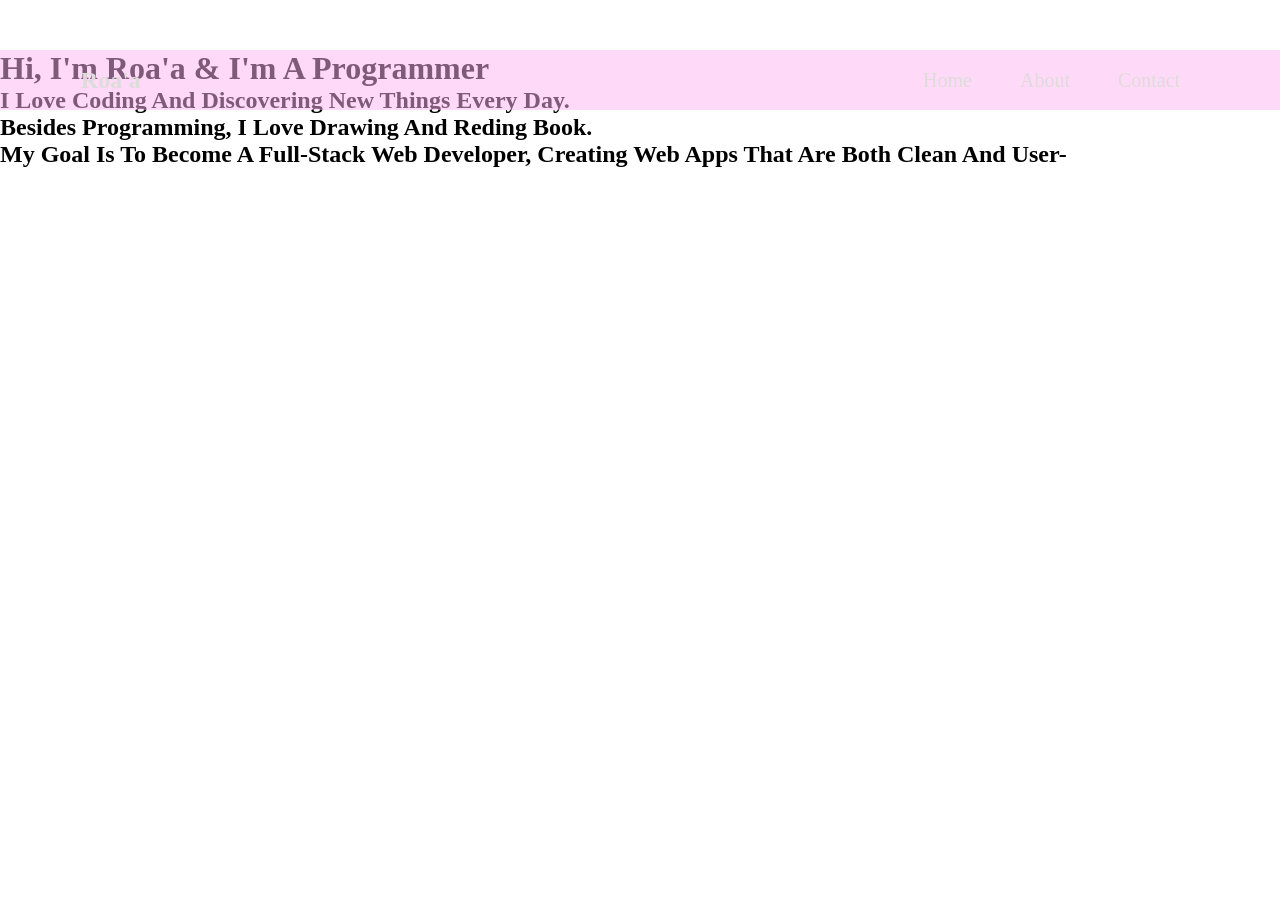
==== about.html @ 72acf9bf "add about page" ====
<!DOCTYPE html>
<html lang="en">

<head>
    <meta charset="UTF-8">
    <meta name="viewport" content="width=device-width, initial-scale=1.0">
    <link rel="stylesheet" href="about.css">
    <title>Document</title>
</head>

<body>
    <section class="top">
        <div class="head">
            <h1>Roa'a </h1>
            <ul class="link">
                <li><a href="index.html">Home</a></li>
                <li><a href="about.html">About</a></li>
                <li><a href="">Contact</a></li>
        </div>
    
</section>

        <div class="me1">
            <h1>hi, I'm Roa'a & I'm a programmer</h1>
            <h2>I love coding and discovering new things every day.<br>
                Besides programming, I love drawing and reding book.<br>
                My goal is to become a full‑stack web developer, creating web apps that are both clean and user-</h2>
        </div>

</body>

</html>
---- about.css ----
* {
    margin: 0%;
    padding: 0%;
    box-sizing: border-box;
    text-transform: capitalize;
    transition: all 0.2s linear;

}

.top{
     width: 100%;
    
    background-image: linear-gradient(rgba(47, 7, 55, 0.75),
    rgba(72, 69, 69, 0.237));
    background-repeat: no-repeat;
    background-position: center;
    background-size: cover;
}
.head{
 display:flex;
    align-items:center;
    justify-content:space-around;
    width:100%;
    height:60px;
    padding:0% 1%;
    position:fixed;
    background-color:rgba(255, 179, 242, 0.5);
     }

.head h1{
    color: rgb(222, 220, 218);
    margin-right:50%;
}
ul {
    display: flex;
    justify-content: flex-end;
    flex-wrap: wrap;
    gap: 10px;
}
.link li {

    display: inline-block;
    padding: 10px 15px;

}

.link li a {
    text-decoration: none;
    color: rgb(222, 220, 218);
    font-size: 20px;
    padding: 4px 4px;
}

 
   

.link li a:hover {
    color: rgb(95, 20, 102);
}

a {
    color: rgb(222, 220, 218);
    text-decoration: none;
    padding: 10px;
}
.me1 {
            margin-top: 50px;
  gap: 60px;              /* مسافة بين النصوص */
  align-items: center;    /* محاذاة رأسية */
}
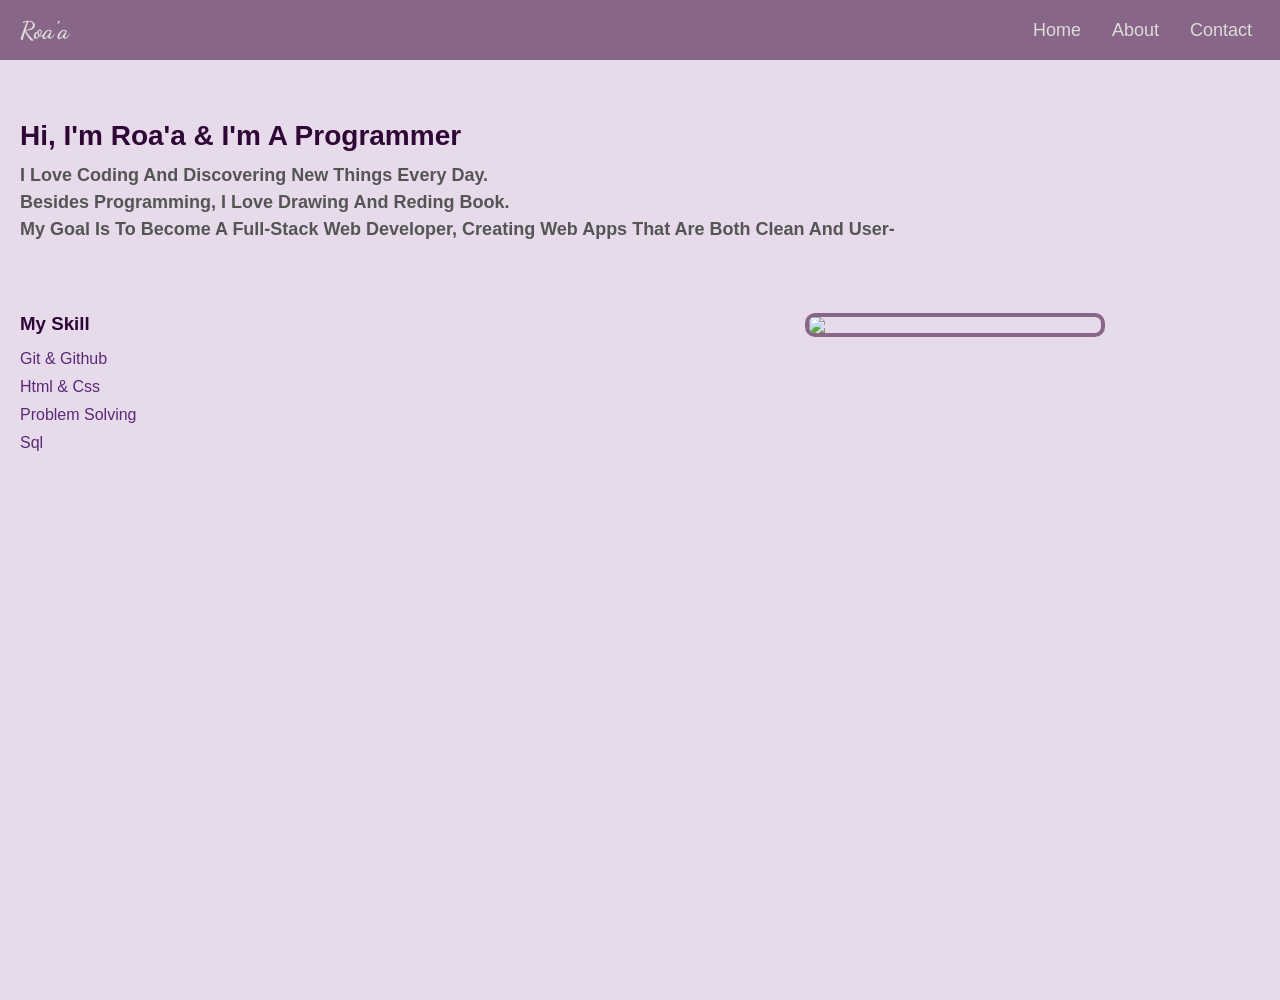
==== commit 711e8646: "finish personal webpage" ====
--- a/about.html
+++ b/about.html
@@ -5,7 +5,11 @@
     <meta charset="UTF-8">
     <meta name="viewport" content="width=device-width, initial-scale=1.0">
     <link rel="stylesheet" href="about.css">
-    <title>Document</title>
+     <title>Roa'a</title>
+    <link rel="icon" href="https://i.pinimg.com/474x/e9/60/7e/e9607e37e681d432fa9665a38bbf1475.jpg" type="image/x-icon">
+    <link href="https://fonts.googleapis.com/css2?family=Dancing+Script&display=swap" rel="stylesheet">
+    <link rel="stylesheet" href="https://cdnjs.cloudflare.com/ajax/libs/font-awesome/6.5.0/css/all.min.css">
+
 </head>
 
 <body>
@@ -15,11 +19,8 @@
             <ul class="link">
                 <li><a href="index.html">Home</a></li>
                 <li><a href="about.html">About</a></li>
-                <li><a href="">Contact</a></li>
+                <li><a href="contact.html">Contact</a></li>
         </div>
-    
-</section>
-
         <div class="me1">
             <h1>hi, I'm Roa'a & I'm a programmer</h1>
             <h2>I love coding and discovering new things every day.<br>
@@ -27,6 +28,29 @@
                 My goal is to become a full‑stack web developer, creating web apps that are both clean and user-</h2>
         </div>
 
+        </div>
+        <section class="about">
+            <div class="skill">
+                <ul>
+                    <h1>my skill</h1>
+                    <li>git & github</li>
+                    <li>html & css</li>
+                    <li>problem solving</li>
+                    <li>sql</li>
+                </ul>
+            </div>
+            <div class="pic">
+                <img src="https://i.pinimg.com/736x/89/ae/f6/89aef6986539ccdd6faf3d48623d5ba7.jpg">
+            </div>
+            <div class="social-icons">
+
+                <a href="https://www.facebook.com/share/17CHZuEooM/" target="_blank"><i class="fab fa-facebook-f"></i></a>
+                <a href="https://www.instagram.com/_roaa.03?utm_source=ig_web_button_share_sheet&igsh=dzU1MzdwbXM5d29y" target="_blank"><i class="fab fa-instagram"></i></a>
+                <a href="https://www.linkedin.com/in/roaa-mazen" target="_blank"><i class="fab fa-linkedin-in"></i></a>
+            </div>
+        </section>
+    </section>
+
 </body>
 
 </html>
--- a/about.css
+++ b/about.css
@@ -1,70 +1,142 @@
 * {
-    margin: 0%;
-    padding: 0%;
+    margin: 0;
+    padding: 0;
     box-sizing: border-box;
     text-transform: capitalize;
     transition: all 0.2s linear;
-
+    font-family: Arial, sans-serif;
 }
 
-.top{
-     width: 100%;
-    
-    background-image: linear-gradient(rgba(47, 7, 55, 0.75),
-    rgba(72, 69, 69, 0.237));
+body {
+    width: 100%;
+    height: 100vh;
+   background-color: #e7daeb; 
+  color: #5a2a75;
     background-repeat: no-repeat;
     background-position: center;
     background-size: cover;
 }
-.head{
- display:flex;
-    align-items:center;
-    justify-content:space-around;
-    width:100%;
-    height:60px;
-    padding:0% 1%;
-    position:fixed;
-    background-color:rgba(255, 179, 242, 0.5);
-     }
 
-.head h1{
+
+.head {
+    display: flex;
+    align-items: center;
+    justify-content: space-between;
+    width: 100%;
+    height: 60px;
+    padding: 0 20px;
+    position: fixed;
+    top: 0;
+    left: 0;
+    background-color: rgb(136, 102, 136);
+    z-index: 1000;
+}
+
+.head h1 {
     color: rgb(222, 220, 218);
-    margin-right:50%;
+    font-size: 24px;
+     font-family: 'Dancing Script', cursive;
 }
+
 ul {
     display: flex;
-    justify-content: flex-end;
+    gap: 15px;
+    text-decoration: none;
+     list-style: none; 
+}
+
+.link li a {
+   text-decoration: none;
+    color: rgb(222, 220, 218);
+    font-size: 18px;
+    padding: 5px 8px;
+    border-radius: 4px;
+}
+
+.link li a:hover {
+    color: rgb(95, 20, 102);
+    background-color: rgba(255, 255, 255, 0.2);
+}
+
+
+.me1 {
+    margin-top: 100px;
+    padding: 20px;
+    margin-right: 60px;
+}
+
+.me1 h1 {
+    font-size: 28px;
+    color: #2f0737;
+    margin-bottom: 10px;
+}
+
+.me1 h2 {
+    font-size: 18px;
+    color: #555;
+    line-height: 1.5;
+}
+
+
+.about {
+    display: flex;
+    justify-content: space-around;
+    align-items: flex-start;
+    padding: 50px 20px;
+    gap: 20px;
     flex-wrap: wrap;
-    gap: 10px;
 }
-.link li {
 
-    display: inline-block;
-    padding: 10px 15px;
+.skill {
+    flex: 1;
+    min-width: 250px;
+}
+
+.skill h1 {
+    margin-bottom: 15px;
+    color: #2f0737;
+}
+
+.skill ul {
+    display: block;
 
 }
 
-.link li a {
-    text-decoration: none;
-    color: rgb(222, 220, 218);
-    font-size: 20px;
-    padding: 4px 4px;
+.skill li {
+    margin-bottom: 10px;
+    font-size: 16px;
+
 }
 
- 
-   
 
-.link li a:hover {
-    color: rgb(95, 20, 102);
+.pic {
+    flex: 1;
+    min-width: 250px;
+    display: flex;
+    justify-content: center;
+    align-items: center;
 }
 
-a {
-    color: rgb(222, 220, 218);
-    text-decoration: none;
-    padding: 10px;
+.pic img {
+    width: 100%;
+    max-width: 300px;
+    border-radius: 10px;
+    object-fit: cover;
+    border: 4px solid rgb(136, 102, 136);
 }
-.me1 {
-            margin-top: 50px;
-  gap: 60px;              /* مسافة بين النصوص */
-  align-items: center;    /* محاذاة رأسية */
+ .social-icons {
+  display: flex;
+  gap: 15px;
+   margin-left:160vh;
+ 
 }
+
+.social-icons a {
+  font-size: 20px;
+  color: #b892c9d6; 
+  transition: color 0.3s;
+}
+
+.social-icons a:hover {
+  color:  rgb(136, 102, 136); }
+ 
